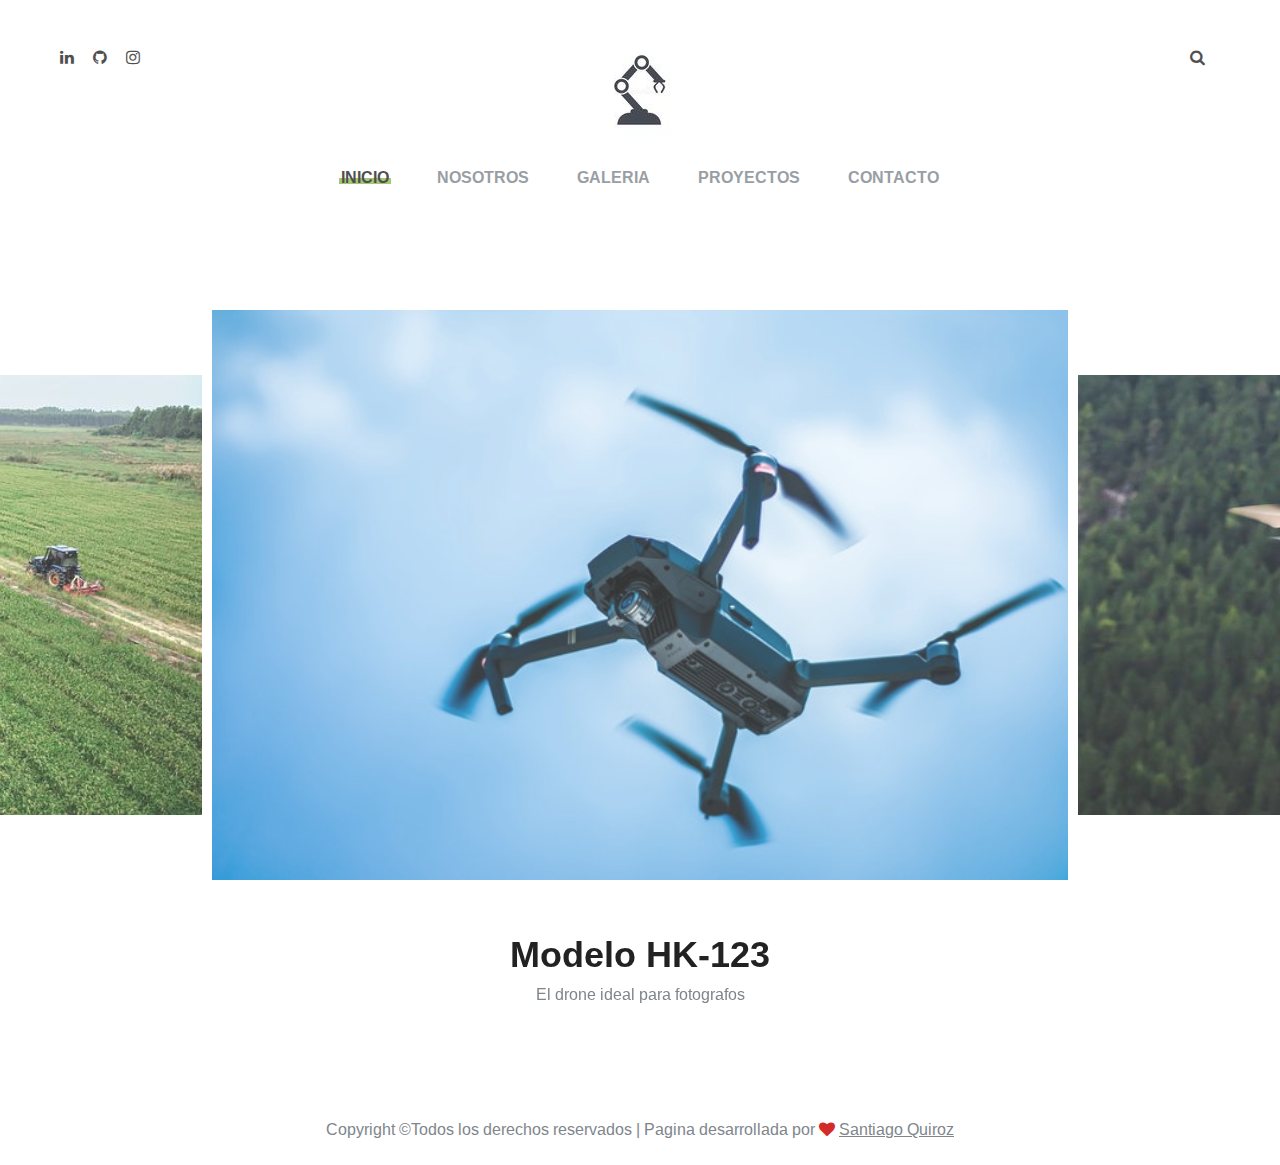
==== index.html @ 4788b3f0 "Primer version de portafolio" ====
<!DOCTYPE html>
<html lang="es">
<head>
	<title>Santiago Quiroz</title>
	<meta charset="UTF-8">
	<meta name="description" content="Portafolios y curriculum vitae Santiago Quiroz">
	<meta name="keywords" content="portafolios, CV, proyectos, web developer">
	<meta name="viewport" content="width=device-width, initial-scale=1.0">
	<!--Estilos -->
	<link rel="stylesheet" href="css/bootstrap.min.css"/>
	<link rel="stylesheet" href="css/font-awesome.min.css"/>
	<link rel="stylesheet" href="css/slicknav.min.css"/>
	<link rel="stylesheet" href="css/fresco.css"/>
	<link rel="stylesheet" href="css/slick.css"/>

	<!--estilos Css-->
	<link rel="stylesheet" href="css/style.css"/>

</head>
<body>
	<!-- Page Preloder -->
	<div id="preloder">
		<div class="loader"></div>
	</div>

	<!-- Header Section -->
	<header class="header">
		<div class="container-fluid">
			<div class="row">
				<div class="col-sm-4 col-md-3 order-2 order-sm-1">
					<div class="header__social">
						<a href="https://www.linkedin.com/in/santiago-quiroz-dev"><i class="fa fa-linkedin"></i></a>
						<a href="https://www.linkedin.com/in/santiago-quiroz-dev"><i class="fa fa-github"></i></a>
						<a href="https://www.linkedin.com/in/santiago-quiroz-dev"><i class="fa fa-instagram"></i></a>
					</div>
				</div>
				<div class="col-sm-4 col-md-6 order-1  order-md-2 text-center">
					<a href="./index.html" class="site-logo">
						<img src="img/logo.jpg" alt="">
					</a>
				</div>
				<div class="col-sm-4 col-md-3 order-3 order-sm-3">
					<div class="header__switches">
						<a href="#" class="search-switch"><i class="fa fa-search"></i></a>
						<a href="#" class="nav-switch"><i class="fa fa-bars"></i></a>
						<!--<a href="#"><i class="fa fa-shopping-cart"></i></a>-->
					</div>
				</div>
			</div>
			<nav class="main__menu">
				<ul class="nav__menu">
					<li><a href="./index.html" class="menu--active">Inicio</a></li>
					<li><a href="./about.html">Nosotros</a></li>
					<li><a href="./gallery.html">Galeria</a></li>
					<li><a href="./blog.html">Proyectos</a>
						<ul class="sub__menu">
							<li><a href="./blog-single.html">My Blog</a></li>
						</ul>
					</li>
					<li><a href="./contact.html">Contacto</a></li>
				</ul>
			</nav>
		</div>
	</header>
	<!-- Header Section end -->

	<!-- Hero Section -->
	<section class="hero__section">
		<div class="hero-slider">
			<div class="slide-item">
				<a class="fresco" href="img/hero-slider/1.jpg" data-fresco-group="projects">
					<img src="img/hero-slider/1.jpg" alt="">
				</a>
			</div>
			<div class="slide-item">
				<a class="fresco" href="img/hero-slider/2.jpg" data-fresco-group="projects">
					<img src="img/hero-slider/2.jpg" alt="">
					</a>
			</div>
			<div class="slide-item">
				<a class="fresco" href="img/hero-slider/3.jpg" data-fresco-group="projects">
					<img src="img/hero-slider/3.jpg" alt="">
				</a>	
			</div>
			<div class="slide-item">
				<a class="fresco" href="img/hero-slider/4.jpg" data-fresco-group="projects">
					<img src="img/hero-slider/4.jpg" alt="">
				</a>	
			</div>
			<div class="slide-item">
				<a class="fresco" href="img/hero-slider/5.jpg" data-fresco-group="projects">
					<img src="img/hero-slider/5.jpg" alt="">
				</a>	
			</div>
			<div class="slide-item">
				<a class="fresco" href="img/hero-slider/6.jpg" data-fresco-group="projects">
					<img src="img/hero-slider/6.jpg" alt="">
				</a>	
			</div>
			<div class="slide-item">
				<a class="fresco" href="img/hero-slider/7.jpg" data-fresco-group="projects">
					<img src="img/hero-slider/7.jpg" alt="">
				</a>	
			</div>
		</div>
		<div class="hero-text-slider">
			<div class="text-item">
				<h2>Modelo HK-123</h2>
				<p>El drone ideal para fotografos</p>
			</div>
			<div class="text-item">
				<h2>Modelo SWJ-k344</h2>
				<p>Ideal para reconocimiento de areas extensas</p>
			</div>
			<div class="text-item">
				<h2>Modelo GB-355</h2>
				<p>El mas utilizado en la industria agraria</p>
			</div>
			<div class="text-item">
				<h2>Modelo HHJY-876</h2>
				<p>Compacto y confiable</p>
			</div>
			<div class="text-item">
				<h2>Cam Mod KL-556</h2>
				<p>Ideal relacion precio / calidad</p>
			</div>
			<div class="text-item">
				<h2>Black Mamba</h2>
				<p>Modelo famoso por su sigili y durabilidad</p>
			</div>
			<div class="text-item">
				<h2>Modelo AGR-122</h2>
				<p>Recorre grandes distancias</p>
			</div>
		</div>
	</section>

	<!-- Footer -->
	<footer class="footer__section">
		<div class="container">
			<div class="footer__copyright__text">
				<p>Copyright &copy;Todos los derechos reservados | Pagina desarrollada por <i class="fa fa-heart" aria-hidden="true"></i> <a href="https://github.com/EmilianoQuiroz" target="_blank">Santiago Quiroz</a></p>
			</div>
		</div>
	</footer>

	<!-- Lupita -->
	<div class="search-model">
		<div class="h-100 d-flex align-items-center justify-content-center">
			<div class="search-close-switch">+</div>
			<form class="search-model-form">
				<input type="text" id="search-input" placeholder="Search here.....">
			</form>
		</div>
	</div>


	<!--====== Javascripts & Jquery ======-->
	<script src="js/vendor/jquery-3.2.1.min.js"></script>
	<script src="js/jquery.slicknav.min.js"></script>
	<script src="js/slick.min.js"></script>
	<script src="js/fresco.min.js"></script>
	<script src="js/main.js"></script>

	</body>
</html>
---- css/fresco.css ----
/* box-sizing */
.fr-window,
.fr-window [class^="fr-"],
.fr-overlay,
.fr-overlay [class^="fr-"],
.fr-spinner,
.fr-spinner [class^="fr-"] {
  box-sizing: border-box;
}

.fr-window {
  position: fixed;
  width: 100%;
  height: 100%;
  top: 0;
  left: 0;
  font: 13px/20px "Lucida Sans", "Lucida Sans Unicode", "Lucida Grande", Verdana,
    Arial, sans-serif;
  /* Chrome hack, this fixes a visual glitch when quickly toggling a video */
  transform: translateZ(0px);
}

/* z-index */
.fr-overlay {
  z-index: 99998;
}
.fr-window {
  z-index: 99999;
}
.fr-spinner {
  z-index: 100000;
}

/* overlay */
.fr-overlay {
  position: fixed;
  top: 0;
  left: 0;
  height: 100%;
  width: 100%;
}
.fr-overlay-background {
  float: left;
  width: 100%;
  height: 100%;
  background: #000;
  opacity: 0.9;
  filter: alpha(opacity=90);
}

.fr-overlay-ui-fullclick .fr-overlay-background {
  background: #292929;
  opacity: 1;
  filter: alpha(opacity=100);
}

/* mobile touch has position:absolute to allow zooming */
.fr-window.fr-mobile-touch,
.fr-overlay.fr-mobile-touch {
  position: absolute;
  overflow: visible;
}

/* some properties on the window are used to toggle things
 * like margin and the fullclick mode,
 * we reset those properties after measuring them
 */
.fr-measured {
  margin: 0 !important;
  min-width: 0 !important;
  min-height: 0 !important;
}

.fr-box {
  position: absolute;
  top: 0;
  left: 0;
  width: 100%;
  height: 100%;
}

.fr-pages {
  position: absolute;
  width: 100%;
  height: 100%;
  overflow: hidden;
  -webkit-user-select: none;
  -khtml-user-select: none;
  -moz-user-select: none;
  -ms-user-select: none;
  user-select: none;
}

.fr-page {
  position: absolute;
  width: 100%;
  height: 100%;
}

.fr-container {
  position: absolute;
  top: 0;
  left: 0;
  right: 0;
  bottom: 0;
  margin: 0;
  padding: 0;
  text-align: center;
}

.fr-hovering-clickable .fr-container {
  cursor: pointer;
}

/*
   padding:
   youtube & vimeo always have buttons on the outside
   side button = 72 = 54 + (2 * 9 margin)
   close button = 48
*/
/* padding ui:inside */
.fr-ui-inside .fr-container {
  padding: 20px 20px;
}
.fr-ui-inside.fr-no-sides .fr-container {
  padding: 20px;
}

/* padding ui:outside */
.fr-ui-outside .fr-container {
  padding: 20px 82px;
}
.fr-ui-outside.fr-no-sides .fr-container {
  padding: 20px 48px;
}

/* reduce padding on smaller screens */
@media all and (max-width: 700px) and (orientation: portrait),
  all and (orientation: landscape) and (max-height: 700px) {
  /* padding ui:inside */
  .fr-ui-inside .fr-container {
    padding: 12px 12px;
  }
  .fr-ui-inside.fr-no-sides .fr-container {
    padding: 12px;
  }

  /* padding ui:outside */
  .fr-ui-outside .fr-container {
    padding: 12px 72px;
  }
  .fr-ui-outside.fr-no-sides .fr-container {
    padding: 12px 48px;
  }
}

@media all and (max-width: 500px) and (orientation: portrait),
  all and (orientation: landscape) and (max-height: 500px) {
  /* padding ui:inside */
  .fr-ui-inside .fr-container {
    padding: 0px 0px;
  }
  .fr-ui-inside.fr-no-sides .fr-container {
    padding: 0px;
  }

  /* padding ui:outside */
  .fr-ui-outside .fr-container {
    padding: 0px 72px;
  }
  .fr-ui-outside.fr-no-sides .fr-container {
    padding: 0px 48px;
  }
}

/* padding ui:fullclick */
.fr-ui-fullclick .fr-container {
  padding: 0;
}
.fr-ui-fullclick.fr-no-sides .fr-container {
  padding: 0;
}

/* video fullclick */
.fr-ui-fullclick.fr-type-video .fr-container {
  padding: 0px 62px;
}
.fr-ui-fullclick.fr-no-sides.fr-type-video .fr-container {
  padding: 48px 0px;
}

/* overflow-y should always have 0 padding top and bottom */
.fr-overflow-y .fr-container {
  padding-top: 0 !important;
  padding-bottom: 0 !important;
}

.fr-content,
.fr-content-background {
  position: absolute;
  top: 50%;
  left: 50%;
  /* IE11 has a 1px blur bug on the edges of the caption (ui:inside)
     during animation with overflow:hidden */
  overflow: visible;
}

/* img/iframe/error */
.fr-content-element {
  float: left;
  width: 100%;
  height: 100%;
}

.fr-content-background {
  background: #101010;
}

.fr-info {
  position: absolute;
  top: 0;
  left: 0;
  width: 100%;
  color: #efefef;
  font-size: 13px;
  line-height: 20px;
  text-align: left;
  -webkit-text-size-adjust: none;
  text-size-adjust: none;
  -webkit-user-select: text;
  -khtml-user-select: text;
  -moz-user-select: text;
  -ms-user-select: text;
  user-select: text;
}
.fr-info-background {
  position: absolute;
  top: 0;
  left: 0;
  height: 100%;
  width: 100%;
  background: #000;
  line-height: 1%;
  filter: none;
  opacity: 1;
}
.fr-ui-inside .fr-info-background {
  filter: alpha(opacity=80);
  opacity: 0.8;
  zoom: 1;
}
/* ui:outside has a slightly lighter info background to break up from black page backgrounds */
.fr-ui-outside .fr-info-background {
  background: #0d0d0d;
}

/* info at the bottom for ui:inside */
.fr-content .fr-info {
  top: auto;
  bottom: 0;
}

.fr-info-padder {
  display: block;
  overflow: hidden;
  padding: 12px;
  position: relative;
  width: auto;
}
.fr-caption {
  width: auto;
  display: inline;
}

.fr-position {
  color: #b3b3b3;
  float: right;
  line-height: 21px;
  opacity: 0.99;
  position: relative;
  text-align: right;
  margin-left: 15px;
  white-space: nowrap;
}

/* positions not within the info bar
   for ui:outside/inside */
.fr-position-outside,
.fr-position-inside {
  position: absolute;
  bottom: 0;
  right: 0;
  margin: 12px;
  width: auto;
  padding: 2px 8px;
  border-radius: 10px;
  font-size: 11px;
  line-height: 20px;
  text-shadow: 0 1px 0 rgba(0, 0, 0, 0.4);
  display: none;
  overflow: hidden;
  white-space: nowrap;
  -webkit-text-size-adjust: none;
  text-size-adjust: none;
  -webkit-user-select: text;
  -khtml-user-select: text;
  -moz-user-select: text;
  -ms-user-select: text;
  user-select: text;
}
.fr-position-inside {
  border: 0;
}

.fr-position-background {
  position: absolute;
  top: 0;
  left: 0;
  width: 100%;
  height: 100%;
  background: #0d0d0d;
  filter: alpha(opacity=80);
  opacity: 0.8;
  zoom: 1; /* oldIE */
}
.fr-position-text {
  color: #b3b3b3;
}
.fr-position-outside .fr-position-text,
.fr-position-inside .fr-position-text {
  float: left;
  position: relative;
  text-shadow: 0 1px 1px rgba(0, 0, 0, 0.3);
  opacity: 1;
}

/* display it for the outside ui, hide the caption inside */
.fr-ui-outside .fr-position-outside {
  display: block;
}
.fr-ui-outside .fr-info .fr-position {
  display: none;
}

.fr-ui-inside.fr-no-caption .fr-position-inside {
  display: block;
}

/* links */
.fr-info a,
.fr-info a:hover {
  color: #ccc;
  border: 0;
  background: none;
  text-decoration: underline;
}
.fr-info a:hover {
  color: #eee;
}

/* no-caption */
.fr-ui-outside.fr-no-caption .fr-info {
  display: none;
}
.fr-ui-inside.fr-no-caption .fr-caption {
  display: none;
}

/* --- stroke */
.fr-stroke {
  position: absolute;
  top: 0;
  left: 0;
  width: 100%;
  height: 1px;
}
.fr-stroke-vertical {
  width: 1px;
  height: 100%;
}
.fr-stroke-horizontal {
  padding: 0 1px;
}

.fr-stroke-right {
  left: auto;
  right: 0;
}
.fr-stroke-bottom {
  top: auto;
  bottom: 0;
}

.fr-stroke-color {
  float: left;
  width: 100%;
  height: 100%;
  background: rgba(255, 255, 255, 0.08);
}

/* the stroke is brighter inside the info box */
.fr-info .fr-stroke-color {
  background: rgba(80, 80, 80, 0.3);
}

/* remove the stroke when outside ui has a caption */
.fr-ui-outside.fr-has-caption .fr-content .fr-stroke-bottom {
  display: none;
}

/* remove stroke and shadow when ui:fullclick */
.fr-ui-fullclick .fr-stroke {
  display: none;
}
.fr-ui-fullclick .fr-content-background {
  box-shadow: none;
}

/* the info box never bas a top stroke */
.fr-info .fr-stroke-top {
  display: none;
}

/* < > */
.fr-side {
  position: absolute;
  top: 50%;
  width: 54px;
  height: 72px;
  margin: 0 9px;
  margin-top: -36px;
  cursor: pointer;
  -webkit-user-select: none;
  -moz-user-select: none;
  user-select: none;
  zoom: 1;
}
.fr-side-previous {
  left: 0;
}
.fr-side-next {
  right: 0;
  left: auto;
}

.fr-side-disabled {
  cursor: default;
}
.fr-side-hidden {
  display: none !important;
}

.fr-side-button {
  float: left;
  width: 100%;
  height: 100%;
  margin: 0;
  padding: 0;
}
.fr-side-button-background {
  position: absolute;
  top: 0;
  left: 0;
  width: 100%;
  height: 100%;
  background-color: #101010;
}
.fr-side-button-icon {
  float: left;
  position: relative;
  height: 100%;
  width: 100%;
  zoom: 1;
  background-position: 50% 50%;
  background-repeat: no-repeat;
}
/* smaller side buttons */
@media all and (max-width: 500px) and (orientation: portrait),
  all and (orientation: landscape) and (max-height: 414px) {
  .fr-side {
    width: 54px;
    height: 60px;
    margin: 0;
    margin-top: -30px;
  }
  .fr-side-button {
    width: 48px;
    height: 60px;
    margin: 0 3px;
  }
}

/* X */
.fr-close {
  position: absolute;
  width: 48px;
  height: 48px;
  top: 0;
  right: 0;
  cursor: pointer;
  -webkit-user-select: none;
  -moz-user-select: none;
  user-select: none;
}

.fr-close-background,
.fr-close-icon {
  position: absolute;
  top: 12px;
  left: 12px;
  height: 26px;
  width: 26px;
  background-position: 50% 50%;
  background-repeat: no-repeat;
}
.fr-close-background {
  background-color: #000;
}

/* Thumbnails */
.fr-thumbnails {
  position: absolute;
  overflow: hidden;
}
.fr-thumbnails-disabled .fr-thumbnails {
  display: none !important;
}
.fr-thumbnails-horizontal .fr-thumbnails {
  width: 100%;
  height: 12%;
  min-height: 74px;
  max-height: 160px;
  bottom: 0;
}

.fr-thumbnails-vertical .fr-thumbnails {
  height: 100%;
  width: 10%;
  min-width: 74px;
  max-width: 160px;
  left: 0;
}

.fr-thumbnails,
.fr-thumbnails * {
  -webkit-user-select: none;
  -khtml-user-select: none;
  -moz-user-select: none;
  -ms-user-select: none;
  user-select: none;
}

.fr-thumbnails-wrapper {
  position: absolute;
  top: 0;
  left: 50%;
  height: 100%;
}
.fr-thumbnails-vertical .fr-thumbnails-wrapper {
  top: 50%;
  left: 0;
}

.fr-thumbnails-slider {
  position: relative;
  width: 100%;
  height: 100%;
  float: left;
  zoom: 1;
}

.fr-thumbnails-slider-slide {
  position: absolute;
  top: 0;
  left: 0;
  height: 100%;
}

.fr-thumbnails-thumbs {
  float: left;
  height: 100%;
  overflow: hidden;
  position: relative;
  top: 0;
  left: 0;
}

.fr-thumbnails-slide {
  position: absolute;
  top: 0;
  height: 100%;
  width: 100%;
}

.fr-thumbnail-frame {
  position: absolute;
  zoom: 1;
  overflow: hidden;
}

.fr-thumbnail {
  position: absolute;
  width: 30px;
  height: 100%;
  left: 50%;
  top: 50%;
  zoom: 1;
  cursor: pointer;
  margin: 0 10px;
}
.fr-ltIE9 .fr-thumbnail * {
  overflow: hidden; /* IE6(7) */
  z-index: 1;
  zoom: 1;
}

.fr-thumbnail-wrapper {
  position: relative;
  background: #161616;
  width: 100%;
  height: 100%;
  float: left;
  overflow: hidden;
  display: inline; /* IE6(7) */
  z-index: 0; /* IE8 */
}

.fr-thumbnail-overlay {
  cursor: pointer;
}
.fr-thumbnail-active .fr-thumbnail-overlay {
  cursor: default;
}
.fr-thumbnail-overlay,
.fr-thumbnail-overlay-background,
.fr-thumbnail-overlay-border {
  position: absolute;
  top: 0;
  left: 0;
  width: 100%;
  height: 100%;
  border-width: 0;
  overflow: hidden;
  border-style: solid;
  border-color: transparent;
}
.fr-ltIE9 .fr-thumbnail-overlay-border {
  border-width: 0 !important;
}
.fr-thumbnail .fr-thumbnail-image {
  position: absolute;
  filter: alpha(opacity=85);
  opacity: 0.85;
  max-width: none;
}
.fr-thumbnail:hover .fr-thumbnail-image,
.fr-thumbnail-active:hover .fr-thumbnail-image {
  filter: alpha(opacity=99);
  opacity: 0.99;
}
.fr-thumbnail-active .fr-thumbnail-image,
.fr-thumbnail-active:hover .fr-thumbnail-image {
  filter: alpha(opacity=35);
  opacity: 0.35;
}
.fr-thumbnail-active {
  cursor: default;
}

/* Thumbnails loading */
.fr-thumbnail-loading,
.fr-thumbnail-loading-background,
.fr-thumbnail-loading-icon {
  position: absolute;
  top: 0;
  left: 0;
  width: 100%;
  height: 100%;
}
.fr-thumbnail-loading-background {
  background-color: #161616;
  background-position: 50% 50%;
  background-repeat: no-repeat;
  opacity: 0.8;
  position: relative;
  float: left;
}
/* this element is there as an alternative to putting the loading image on the background */
.fr-thumbnail-loading-icon {
  display: none;
}

/* error on thumbnail */
.fr-thumbnail-error .fr-thumbnail-image {
  position: absolute;
  top: 0;
  left: 0;
  width: 100%;
  height: 100%;
  background-color: #202020;
}

/* Thumbnail < > */
.fr-thumbnails-side {
  float: left;
  height: 100%;
  width: 28px;
  margin: 0 5px;
  position: relative;
  overflow: hidden;
}
.fr-thumbnails-side-previous {
  margin-left: 12px;
}
.fr-thumbnails-side-next {
  margin-right: 12px;
}

.fr-thumbnails-vertical .fr-thumbnails-side {
  height: 28px;
  width: 100%;
  margin: 10px 0;
}
.fr-thumbnails-vertical .fr-thumbnails-side-previous {
  margin-top: 20px;
}
.fr-thumbnails-vertical .fr-thumbnails-side-next {
  margin-bottom: 20px;
}

.fr-thumbnails-side-button {
  position: absolute;
  top: 50%;
  left: 50%;
  margin-top: -14px;
  margin-left: -14px;
  width: 28px;
  height: 28px;
  cursor: pointer;
}

.fr-thumbnails-side-button-background {
  position: absolute;
  top: 0;
  left: 0;
  height: 100%;
  width: 100%;
  filter: alpha(opacity=80);
  opacity: 0.8;
  -moz-transition: background-color 0.2s ease-in;
  -webkit-transition: background-color 0.2s ease-in;
  transition: background-color 0.2s ease-in;
  background-color: #333;
  cursor: pointer;
  border-radius: 4px;
}
.fr-thumbnails-side-button:hover .fr-thumbnails-side-button-background {
  background-color: #3b3b3b;
}

.fr-thumbnails-side-button-disabled * {
  cursor: default;
}
.fr-thumbnails-side-button-disabled:hover
  .fr-thumbnails-side-button-background {
  background-color: #333;
}

.fr-thumbnails-side-button-icon {
  position: absolute;
  /*top: -7px;
  left: -7px;*/
  top: 0;
  left: 0;
  width: 100%;
  height: 100%;
}

/* vertical thumbnails */
.fr-thumbnails-vertical .fr-thumbnails-side,
.fr-thumbnails-vertical .fr-thumbnails-thumbs,
.fr-thumbnails-vertical .fr-thumbnail-frame {
  clear: both;
}

/* ui:fullclick has a dark thumbnail background */
.fr-window-ui-fullclick .fr-thumbnails {
  background: #090909;
}

/* put a stroke on the connecting caption*/
.fr-window-ui-fullclick.fr-thumbnails-enabled.fr-thumbnails-horizontal
  .fr-info
  .fr-stroke-bottom {
  display: block !important;
} /*({ box-shadow: inset 0 -1px 0 rgba(255,255,255,.1); } */
.fr-window-ui-fullclick.fr-thumbnails-enabled.fr-thumbnails-vertical
  .fr-info
  .fr-stroke-left {
  display: block !important;
}

/* thumbnail spacing  */
.fr-thumbnails-horizontal .fr-thumbnails-thumbs {
  padding: 12px 5px;
}
.fr-thumbnails-vertical .fr-thumbnails-thumbs {
  padding: 5px 12px;
}
.fr-thumbnails-measured .fr-thumbnails-thumbs {
  padding: 0 !important;
}
/* horizontal */
@media all and (min-height: 700px) {
  .fr-thumbnails-horizontal .fr-thumbnails-thumbs {
    padding: 16px 8px;
  }
  .fr-thumbnails-horizontal .fr-thumbnails-side {
    margin: 0 8px;
  }
  .fr-thumbnails-horizontal .fr-thumbnails-side-previous {
    margin-left: 16px;
  }
  .fr-thumbnails-horizontal .fr-thumbnails-side-next {
    margin-right: 16px;
  }
}
@media all and (min-height: 980px) {
  .fr-thumbnails-horizontal .fr-thumbnails-thumbs {
    padding: 20px 10px;
  }
  .fr-thumbnails-horizontal .fr-thumbnails-side {
    margin: 0 10px;
  }
  .fr-thumbnails-horizontal .fr-thumbnails-side-previous {
    margin-left: 20px;
  }
  .fr-thumbnails-horizontal .fr-thumbnails-side-next {
    margin-right: 20px;
  }
}

/* vertical */
@media all and (min-width: 1200px) {
  .fr-thumbnails-vertical .fr-thumbnails-thumbs {
    padding: 8px 16px;
  }
  .fr-thumbnails-vertical .fr-thumbnails-side {
    margin: 0 8px;
  }
  .fr-thumbnails-vertical .fr-thumbnails-side-previous {
    margin-top: 16px;
  }
  .fr-thumbnails-vertical .fr-thumbnails-side-next {
    margin-bottom: 16px;
  }
}
@media all and (min-width: 1800px) {
  .fr-thumbnails-vertical .fr-thumbnails-thumbs {
    padding: 10px 20px;
  }
  .fr-thumbnails-vertical .fr-thumbnails-side {
    margin: 10px 0;
  }
  .fr-thumbnails-vertical .fr-thumbnails-side-previous {
    margin-top: 20px;
  }
  .fr-thumbnails-vertical .fr-thumbnails-side-next {
    margin-bottom: 20px;
  }
}

/* hide thumbnails on smaller screens
   the js always hides them on touch based devices
*/
@media all and (max-width: 500px) and (orientation: portrait),
  all and (orientation: landscape) and (max-height: 500px) {
  .fr-thumbnails-horizontal .fr-thumbnails {
    display: none !important;
  }
}
@media all and (max-width: 700px) and (orientation: portrait),
  all and (orientation: landscape) and (max-height: 414px) {
  .fr-thumbnails-vertical .fr-thumbnails {
    display: none !important;
  }
}

/* force fullClick: true
   and force overflow: false */
@media all and (max-width: 500px) and (orientation: portrait),
  all and (orientation: landscape) and (max-height: 414px) {
  .fr-page {
    min-width: 100%;
  } /* fullclick */
  .fr-page {
    min-height: 100%;
  } /* overflow: false */
}

/* switch between ui modes
   we force everything not in the current UI mode to hide
*/
.fr-window-ui-fullclick .fr-side-next-outside,
.fr-window-ui-fullclick .fr-side-previous-outside,
.fr-window-ui-fullclick .fr-close-outside,
.fr-window-ui-fullclick .fr-content .fr-side-next,
.fr-window-ui-fullclick .fr-content .fr-side-previous,
.fr-window-ui-fullclick .fr-content .fr-close,
.fr-window-ui-fullclick .fr-content .fr-info,
.fr-window-ui-outside .fr-side-next-fullclick,
.fr-window-ui-outside .fr-side-previous-fullclick,
.fr-window-ui-outside .fr-close-fullclick,
.fr-window-ui-outside .fr-content .fr-side-next,
.fr-window-ui-outside .fr-content .fr-side-previous,
.fr-window-ui-outside .fr-content .fr-close,
.fr-window-ui-outside .fr-content .fr-info,
.fr-window-ui-inside .fr-page > .fr-info,
.fr-window-ui-inside .fr-side-next-fullclick,
.fr-window-ui-inside .fr-side-previous-fullclick,
.fr-window-ui-inside .fr-close-fullclick,
.fr-window-ui-inside .fr-side-next-outside,
.fr-window-ui-inside .fr-side-previous-outside,
.fr-window-ui-inside .fr-close-outside {
  display: none !important;
}

/* some ui elements can be toggled on mousemove.
   filter:alpha(opacity) is bugged so we use display in oldIE
*/
.fr-toggle-ui {
  opacity: 0;
  -webkit-transition: opacity 0.3s;
  transition: opacity 0.3s;
}
.fr-visible-fullclick-ui .fr-box > .fr-toggle-ui,
.fr-visible-inside-ui .fr-ui-inside .fr-toggle-ui {
  opacity: 1;
}

.fr-hidden-fullclick-ui .fr-box > .fr-toggle-ui,
.fr-hidden-inside-ui .fr-ui-inside .fr-toggle-ui {
  -webkit-transition: opacity 0.3s;
  transition: opacity 0.3s;
}
.fr-ltIE9.fr-hidden-fullclick-ui .fr-box > .fr-toggle-ui,
.fr-ltIE9.fr-hidden-inside-ui .fr-ui-inside .fr-toggle-ui {
  display: none;
}

/* Spinner */
.fr-spinner {
  position: fixed;
  width: 52px;
  height: 52px;
  background: #101010;
  background: rgba(16, 16, 16, 0.85);
  border-radius: 5px;
}
.fr-spinner div {
  position: absolute;
  top: 0;
  left: 0;
  height: 64%;
  width: 64%;
  margin-left: 18%;
  margin-top: 18%;
  opacity: 1;
  -webkit-animation: fresco-12 1.2s infinite ease-in-out;
  animation: fresco-12 1.2s infinite ease-in-out;
}

.fr-spinner div:after {
  content: "";
  position: absolute;
  top: 0;
  left: 50%;
  width: 2px;
  height: 8px;
  margin-left: -1px;
  background: #fff;
  box-shadow: 0 0 1px rgba(0, 0, 0, 0); /* fixes rendering in Firefox */
}

.fr-spinner div.fr-spin-1 {
  -ms-transform: rotate(30deg);
  -webkit-transform: rotate(30deg);
  transform: rotate(30deg);
  -webkit-animation-delay: -1.1s;
  animation-delay: -1.1s;
}
.fr-spinner div.fr-spin-2 {
  -ms-transform: rotate(60deg);
  -webkit-transform: rotate(60deg);
  transform: rotate(60deg);
  -webkit-animation-delay: -1s;
  animation-delay: -1s;
}
.fr-spinner div.fr-spin-3 {
  -ms-transform: rotate(90deg);
  -webkit-transform: rotate(90deg);
  transform: rotate(90deg);
  -webkit-animation-delay: -0.9s;
  animation-delay: -0.9s;
}
.fr-spinner div.fr-spin-4 {
  -ms-transform: rotate(120deg);
  -webkit-transform: rotate(120deg);
  transform: rotate(120deg);
  -webkit-animation-delay: -0.8s;
  animation-delay: -0.8s;
}
.fr-spinner div.fr-spin-5 {
  -ms-transform: rotate(150deg);
  -webkit-transform: rotate(150deg);
  transform: rotate(150deg);
  -webkit-animation-delay: -0.7s;
  animation-delay: -0.7s;
}
.fr-spinner div.fr-spin-6 {
  -ms-transform: rotate(180deg);
  -webkit-transform: rotate(180deg);
  transform: rotate(180deg);
  -webkit-animation-delay: -0.6s;
  animation-delay: -0.6s;
}
.fr-spinner div.fr-spin-6 {
  -ms-transform: rotate(180deg);
  -webkit-transform: rotate(180deg);
  transform: rotate(180deg);
  -webkit-animation-delay: -0.6s;
  animation-delay: -0.6s;
}
.fr-spinner div.fr-spin-7 {
  -ms-transform: rotate(210deg);
  -webkit-transform: rotate(210deg);
  transform: rotate(210deg);
  -webkit-animation-delay: -0.5s;
  animation-delay: -0.5s;
}
.fr-spinner div.fr-spin-8 {
  -ms-transform: rotate(240deg);
  -webkit-transform: rotate(240deg);
  transform: rotate(240deg);
  -webkit-animation-delay: -0.4s;
  animation-delay: -0.4s;
}
.fr-spinner div.fr-spin-9 {
  -ms-transform: rotate(270deg);
  -webkit-transform: rotate(270deg);
  transform: rotate(270deg);
  -webkit-animation-delay: -0.3s;
  animation-delay: -0.3s;
}
.fr-spinner div.fr-spin-10 {
  -ms-transform: rotate(300deg);
  -webkit-transform: rotate(300deg);
  transform: rotate(300deg);
  -webkit-animation-delay: -0.2s;
  animation-delay: -0.2s;
}
.fr-spinner div.fr-spin-11 {
  -ms-transform: rotate(330deg);
  -webkit-transform: rotate(330deg);
  transform: rotate(330deg);
  -webkit-animation-delay: -0.1s;
  animation-delay: -0.1s;
}
.fr-spinner div.fr-spin-12 {
  -ms-transform: rotate(360deg);
  -webkit-transform: rotate(360deg);
  transform: rotate(360deg);
  -webkit-animation-delay: 0s;
  animation-delay: 0s;
}

@-webkit-keyframes fresco-12 {
  0% {
    opacity: 1;
  }
  100% {
    opacity: 0;
  }
}
@keyframes fresco-12 {
  0% {
    opacity: 1;
  }
  100% {
    opacity: 0;
  }
}

/* Thumbnail spinner */
.fr-thumbnail-spinner {
  position: absolute;
  top: 50%;
  left: 50%;
  margin-top: -20px;
  margin-left: -20px;
  width: 40px;
  height: 40px;
}
.fr-thumbnail-spinner-spin {
  position: relative;
  float: left;
  margin: 8px 0 0 8px;
  text-indent: -9999em;
  border-top: 2px solid rgba(255, 255, 255, 0.2);
  border-right: 2px solid rgba(255, 255, 255, 0.2);
  border-bottom: 2px solid rgba(255, 255, 255, 0.2);
  border-left: 2px solid #fff;
  -webkit-animation: fr-thumbnail-spin 1.1s infinite linear;
  animation: fr-thumbnail-spin 1.1s infinite linear;
}
.fr-thumbnail-spinner-spin,
.fr-thumbnail-spinner-spin:after {
  border-radius: 50%;
  width: 24px;
  height: 24px;
}
@-webkit-keyframes fr-thumbnail-spin {
  0% {
    -webkit-transform: rotate(0deg);
    transform: rotate(0deg);
  }
  100% {
    -webkit-transform: rotate(360deg);
    transform: rotate(360deg);
  }
}
@keyframes fr-thumbnail-spin {
  0% {
    -webkit-transform: rotate(0deg);
    transform: rotate(0deg);
  }
  100% {
    -webkit-transform: rotate(360deg);
    transform: rotate(360deg);
  }
}

/* Error */
.fr-error {
  float: left;
  position: relative;
  background-color: #ca3434;
  width: 160px;
  height: 160px;
}

.fr-error-icon {
  position: absolute;
  width: 42px;
  height: 42px;
  top: 50%;
  left: 50%;
  margin-left: -21px;
  margin-top: -21px;
}

/* skin: 'fresco' */

/* Sprite */
.fr-window-skin-fresco .fr-side-button-icon,
.fr-window-skin-fresco .fr-close-icon,
.fr-window-skin-fresco .fr-thumbnails-side-button-icon,
.fr-window-skin-fresco .fr-error-icon {
  background-image: url("fresco/skins/fresco/sprite.svg");
}
/* fallback png sprite */
.fr-window-skin-fresco.fr-no-svg .fr-side-button-icon,
.fr-window-skin-fresco.fr-no-svg .fr-close-icon,
.fr-window-skin-fresco.fr-no-svg .fr-thumbnails-side-button-icon,
.fr-window-skin-fresco .fr-error-icon {
  background-image: url("fresco/skins/fresco/sprite.png");
}

.fr-window-skin-fresco .fr-error-icon {
  background-position: -160px -126px;
}

.fr-window-skin-fresco .fr-content-background {
  background: #101010;
  box-shadow: 0 0 5px rgba(0, 0, 0, 0.4);
}
.fr-window-skin-fresco.fr-window-ui-fullclick .fr-content-background {
  box-shadow: none;
}

/* thumbnail shadow */
.fr-window-skin-fresco .fr-thumbnail-wrapper {
  box-shadow: 0 0 3px rgba(0, 0, 0, 0.3);
}
.fr-window-skin-fresco .fr-thumbnail-active .fr-thumbnail-wrapper {
  box-shadow: 0 0 1px rgba(0, 0, 0, 0.1);
}

/* < > */
.fr-window-skin-fresco .fr-side-button-background {
  background-color: transparent;
}
.fr-window-skin-fresco .fr-side-previous .fr-side-button-icon {
  background-position: -13px -14px;
}
.fr-window-skin-fresco .fr-side-next .fr-side-button-icon {
  background-position: -93px -14px;
}

.fr-window-skin-fresco .fr-side-previous:hover .fr-side-button-icon {
  background-position: -13px -114px;
}
.fr-window-skin-fresco .fr-side-next:hover .fr-side-button-icon {
  background-position: -93px -114px;
}

/* transition (png) */
.fr-window-skin-fresco.fr-no-svg
  .fr-hovering-previous
  .fr-side-previous
  .fr-side-button-icon,
.fr-window-skin-fresco.fr-no-svg.fr-mobile-touch
  .fr-side-previous
  .fr-side-button-icon {
  background-position: -13px -114px;
}
.fr-window-skin-fresco.fr-no-svg
  .fr-hovering-next
  .fr-side-next
  .fr-side-button-icon,
.fr-window-skin-fresco.fr-no-svg.fr-mobile-touch
  .fr-side-next
  .fr-side-button-icon {
  background-position: -93px -114px;
}

/* disabled state (png) */
.fr-window-skin-fresco.fr-no-svg
  .fr-side-previous.fr-side-disabled
  .fr-side-button-icon,
.fr-window-skin-fresco.fr-no-svg
  .fr-hovering-previous
  .fr-side-previous.fr-side-disabled
  .fr-side-button-icon,
.fr-window-skin-fresco.fr-no-svg
  .fr-side-previous.fr-side-disabled:hover
  .fr-side-button-icon {
  background-position: -13px -214px;
}
.fr-window-skin-fresco.fr-no-svg
  .fr-side-next.fr-side-disabled
  .fr-side-button-icon,
.fr-window-skin-fresco.fr-no-svg
  .fr-hovering-next
  .fr-side-next.fr-side-disabled
  .fr-side-button-icon,
.fr-window-skin-fresco.fr-no-svg
  .fr-side-next.fr-side-disabled:hover
  .fr-side-button-icon {
  background-position: -93px -214px;
}

/* transition (svg) */
.fr-window-skin-fresco.fr-svg .fr-side-previous .fr-side-button-icon {
  background-position: -13px -114px;
}
.fr-window-skin-fresco.fr-svg .fr-side-next .fr-side-button-icon {
  background-position: -93px -114px;
}
.fr-window-skin-fresco.fr-svg .fr-side-button-icon {
  opacity: 0.5;
}

.fr-window-skin-fresco.fr-svg .fr-side:hover .fr-side-button-icon,
.fr-window-skin-fresco.fr-svg
  .fr-hovering-previous
  .fr-side-previous
  .fr-side-button-icon,
.fr-window-skin-fresco.fr-svg
  .fr-hovering-next
  .fr-side-next
  .fr-side-button-icon {
  opacity: 1;
}

.fr-window-skin-fresco.fr-svg.fr-mobile-touch .fr-side .fr-side-button-icon {
  opacity: 0.8;
} /* touch always active but at lower opacity */

/* disabled (svg) */
.fr-window-skin-fresco.fr-svg .fr-side-disabled .fr-side-button-icon,
.fr-window-skin-fresco.fr-svg
  .fr-hovering-previous
  .fr-side-disabled
  .fr-side-button-icon,
.fr-window-skin-fresco.fr-svg
  .fr-hovering-next
  .fr-side-disabled
  .fr-side-button-icon,
.fr-window-skin-fresco.fr-svg .fr-side-disabled:hover .fr-side-button-icon,
.fr-window-skin-fresco.fr-svg.fr-mobile-touch
  .fr-side-disabled
  .fr-side-button-icon {
  opacity: 0.2;
}

/* hide for ui:inside/fullclick, only for the image type */
.fr-window-skin-fresco.fr-window-ui-inside
  .fr-type-image
  .fr-side-disabled
  .fr-side-button-icon,
.fr-window-skin-fresco.fr-window-ui-fullclick.fr-showing-type-image
  .fr-side-disabled
  .fr-side-button-icon {
  background-image: none;
}

/* < > responsive */
@media all and (max-width: 500px) and (orientation: portrait),
  all and (orientation: landscape) and (max-height: 414px) {
  .fr-window-skin-fresco .fr-side-previous .fr-side-button-icon {
    background-position: 0px -300px;
  }
  .fr-window-skin-fresco .fr-side-next .fr-side-button-icon {
    background-position: -48px -300px;
  }

  .fr-window-skin-fresco .fr-side-previous:hover .fr-side-button-icon {
    background-position: 0px -360px;
  }
  .fr-window-skin-fresco .fr-side-next:hover .fr-side-button-icon {
    background-position: -48px -360px;
  }

  /* transition (png) */
  .fr-window-skin-fresco.fr-no-svg
    .fr-hovering-previous
    .fr-side-previous
    .fr-side-button-icon,
  .fr-window-skin-fresco.fr-no-svg.fr-mobile-touch
    .fr-side-previous
    .fr-side-button-icon {
    background-position: 0px -360px;
  }
  .fr-window-skin-fresco.fr-no-svg
    .fr-hovering-next
    .fr-side-next
    .fr-side-button-icon,
  .fr-window-skin-fresco.fr-no-svg.fr-mobile-touch
    .fr-side-next
    .fr-side-button-icon {
    background-position: -48px -360px;
  }

  /* transition (svg) */
  .fr-window-skin-fresco.fr-svg .fr-side-previous .fr-side-button-icon {
    background-position: 0px -360px;
  }
  .fr-window-skin-fresco.fr-svg .fr-side-next .fr-side-button-icon {
    background-position: -48px -360px;
  }

  /* disabled state (png) */
  .fr-window-skin-fresco.fr-no-svg
    .fr-side-previous.fr-side-disabled
    .fr-side-button-icon,
  .fr-window-skin-fresco.fr-no-svg
    .fr-hovering-previous
    .fr-side-previous.fr-side-disabled
    .fr-side-button-icon,
  .fr-window-skin-fresco.fr-no-svg
    .fr-side-previous.fr-side-disabled:hover
    .fr-side-button-icon {
    background-position: 0px -420px;
  }

  .fr-window-skin-fresco.fr-no-svg
    .fr-side-next.fr-side-disabled
    .fr-side-button-icon,
  .fr-window-skin-fresco.fr-no-svg
    .fr-hovering-next
    .fr-side-next.fr-side-disabled
    .fr-side-button-icon,
  .fr-window-skin-fresco.fr-no-svg
    .fr-side-next.fr-side-disabled:hover
    .fr-side-button-icon {
    background-position: -48px -420px;
  }
}

/* X */
/* colors */
.fr-window-skin-fresco.fr-window-ui-outside .fr-close-background {
  background-color: #363636;
}
.fr-window-skin-fresco.fr-window-ui-outside
  .fr-close:hover
  .fr-close-background {
  background-color: #434343;
}

.fr-window-skin-fresco.fr-window-ui-inside .fr-close-background,
.fr-window-skin-fresco.fr-window-ui-fullclick .fr-close-background {
  background-color: #131313;
  filter: alpha(opacity=80);
  opacity: 0.8;
}
.fr-window-skin-fresco.fr-window-ui-inside .fr-close:hover .fr-close-background,
.fr-window-skin-fresco.fr-window-ui-fullclick
  .fr-close:hover
  .fr-close-background {
  background-color: #191919;
}

/* - image */
.fr-window-skin-fresco .fr-close .fr-close-icon {
  background-position: -168px -8px;
}
.fr-window-skin-fresco .fr-close:hover .fr-close-icon {
  background-position: -210px -8px;
}

/* - transition */
.fr-window-skin-fresco.fr-svg .fr-close .fr-close-icon {
  background-position: -210px -8px;
  opacity: 0.8;
}
.fr-window-skin-fresco .fr-close:hover .fr-close-icon {
  opacity: 1;
}
/* iOS 8.4.1 bug: when opacity changes it'll require 2 taps
   force a single opacity to fix this
*/
.fr-window-skin-fresco.fr-svg.fr-mobile-touch .fr-close .fr-close-icon,
.fr-window-skin-fresco.fr-mobile-touch .fr-close:hover .fr-close-icon {
  opacity: 1;
}

/* Thumbnails */
.fr-window-skin-fresco .fr-thumbnail-wrapper {
  border-color: transparent;
  border-style: solid;
  border-width: 0;
}
.fr-window-skin-fresco .fr-thumbnail-wrapper {
  box-shadow: 0 0 3px rgba(0, 0, 0, 0.3);
}
.fr-window-skin-fresco .fr-thumbnail-active .fr-thumbnail-wrapper {
  box-shadow: 0 0 1px rgba(0, 0, 0, 0.1);
}
.fr-window-skin-fresco .fr-thumbnail-wrapper {
  box-shadow: 0 -1px 4px rgba(0, 0, 0, 0.3);
}
.fr-window-skin-fresco .fr-thumbnail-overlay-border {
  border-width: 1px;
  border-color: rgba(255, 255, 255, 0.08); /* should remain rgba */
}
/* no inner border on active thumbnail */
.fr-window-skin-fresco .fr-thumbnail-active .fr-thumbnail-overlay-border,
.fr-window-skin-fresco .fr-thumbnail-active:hover .fr-thumbnail-overlay-border {
  border: 0;
}

/* Thumbnails < > */
.fr-window-skin-fresco
  .fr-thumbnails-side-previous
  .fr-thumbnails-side-button-icon {
  background-position: -167px -49px;
}
.fr-window-skin-fresco
  .fr-thumbnails-side-previous:hover
  .fr-thumbnails-side-button-icon {
  background-position: -209px -49px;
}
.fr-window-skin-fresco
  .fr-thumbnails-side-next
  .fr-thumbnails-side-button-icon {
  background-position: -167px -91px;
}
.fr-window-skin-fresco
  .fr-thumbnails-side-next:hover
  .fr-thumbnails-side-button-icon {
  background-position: -209px -91px;
}
/* vertical ^ (up/down) adjustments */
.fr-window-skin-fresco.fr-thumbnails-vertical
  .fr-thumbnails-side-previous
  .fr-thumbnails-side-button-icon {
  background-position: -293px -49px;
}
.fr-window-skin-fresco.fr-thumbnails-vertical
  .fr-thumbnails-side-previous:hover
  .fr-thumbnails-side-button-icon {
  background-position: -335px -49px;
}
.fr-window-skin-fresco.fr-thumbnails-vertical
  .fr-thumbnails-side-next
  .fr-thumbnails-side-button-icon {
  background-position: -293px -91px;
}
.fr-window-skin-fresco.fr-thumbnails-vertical
  .fr-thumbnails-side-next:hover
  .fr-thumbnails-side-button-icon {
  background-position: -335px -91px;
}

/* Thumbnails < > transition */
.fr-window-skin-fresco.fr-svg
  .fr-thumbnails-side
  .fr-thumbnails-side-button-icon {
  -moz-transition: opacity 0.2s ease-in;
  -webkit-transition: opacity 0.2s ease-in;
  transition: opacity 0.2s ease-in;
  opacity: 0.8;
}
.fr-window-skin-fresco.fr-svg
  .fr-thumbnails-side-previous
  .fr-thumbnails-side-button-icon,
.fr-window-skin-fresco.fr-svg
  .fr-thumbnails-side-previous
  .fr-thumbnails-side-button-disabled {
  background-position: -167px -49px;
}
.fr-window-skin-fresco.fr-svg
  .fr-thumbnails-side-next
  .fr-thumbnails-side-button-icon,
.fr-window-skin-fresco.fr-svg
  .fr-thumbnails-side-next
  .fr-thumbnails-side-button-disabled {
  background-position: -209px -91px;
}
.fr-window-skin-fresco.fr-svg
  .fr-thumbnails-side:hover
  .fr-thumbnails-side-button-icon {
  opacity: 1;
}
/* vertical ^ (up/down) adjustments */
.fr-window-skin-fresco.fr-svg.fr-thumbnails-vertical
  .fr-thumbnails-side-previous
  .fr-thumbnails-side-button-icon,
.fr-window-skin-fresco.fr-svg.fr-thumbnails-vertical
  .fr-thumbnails-side-previous
  .fr-thumbnails-side-button-disabled {
  background-position: -293px -49px;
}
.fr-window-skin-fresco.fr-svg.fr-thumbnails-vertical
  .fr-thumbnails-side-next
  .fr-thumbnails-side-button-icon,
.fr-window-skin-fresco.fr-svg.fr-thumbnails-vertical
  .fr-thumbnails-side-next
  .fr-thumbnails-side-button-disabled {
  background-position: -335px -91px;
}

/* lower opacity on disabled states */
.fr-window-skin-fresco.fr-svg
  .fr-thumbnails-side
  .fr-thumbnails-side-button-disabled,
.fr-window-skin-fresco.fr-svg
  .fr-thumbnails-side:hover
  .fr-thumbnails-side-button-disabled {
  opacity: 0.5;
}

/* lower opacity IE < 9 using images */
.fr-window-skin-fresco.fr-no-svg
  .fr-thumbnails-side-previous
  .fr-thumbnails-side-button-disabled
  .fr-thumbnails-side-button-icon,
.fr-window-skin-fresco.fr-no-svg
  .fr-thumbnails-side-previous:hover
  .fr-thumbnails-side-button-disabled
  .fr-thumbnails-side-button-icon {
  background-position: -251px -49px;
}
.fr-window-skin-fresco.fr-no-svg
  .fr-thumbnails-side-next
  .fr-thumbnails-side-button-disabled
  .fr-thumbnails-side-button-icon,
.fr-window-skin-fresco.fr-no-svg
  .fr-thumbnails-side-next:hover
  .fr-thumbnails-side-button-disabled
  .fr-thumbnails-side-button-icon {
  background-position: -251px -91px;
}
.fr-window-skin-fresco.fr-no-svg
  .fr-thumbnails-side
  .fr-thumbnails-side-button-disabled
  .fr-thumbnails-side-button-background,
.fr-window-skin-fresco.fr-no-svg
  .fr-thumbnails-side:hover
  .fr-thumbnails-side-button-disabled
  .fr-thumbnails-side-button-background {
  filter: alpha(opacity=50);
}
/* vertical ^ (up/down) adjustments */
.fr-window-skin-fresco.fr-no-svg.fr-thumbnails-vertical
  .fr-thumbnails-side-previous
  .fr-thumbnails-side-button-disabled
  .fr-thumbnails-side-button-icon,
.fr-window-skin-fresco.fr-no-svg.fr-thumbnails-vertical
  .fr-thumbnails-side-previous:hover
  .fr-thumbnails-side-button-disabled
  .fr-thumbnails-side-button-icon {
  background-position: -377px -49px;
}
.fr-window-skin-fresco.fr-no-svg.fr-thumbnails-vertical
  .fr-thumbnails-side-next
  .fr-thumbnails-side-button-disabled
  .fr-thumbnails-side-button-icon,
.fr-window-skin-fresco.fr-no-svg.fr-thumbnails-vertical
  .fr-thumbnails-side-next:hover
  .fr-thumbnails-side-button-disabled
  .fr-thumbnails-side-button-icon {
  background-position: -377px -91px;
}
---- css/style.css ----
/* =================================
------------------------------------
  Boto | Photography HTML Template
  Version: 1.0
  Copyright By: ColorLib
 ------------------------------------
 ====================================*/

/*----------------------------------------*/
/* Template default CSS
/*----------------------------------------*/

@import url("https://fonts.googleapis.com/css2?family=Arimo:ital,wght@0,400;0,700;1,400;1,700&display=swap");


html,
body {
	height: 100%;
	font-family: "Arimo", sans-serif;
	-webkit-font-smoothing: antialiased;
}

h1,
h2,
h3,
h4,
h5,
h6 {
	margin: 0;
	color: #222222;
	font-family: "Arimo", sans-serif;
	font-weight: 700;
}

h1 {
	font-size: 70px;
}

h2 {
	font-size: 36px;
	line-height: 1.4;
}

h3 {
	font-size: 30px;
}

h4 {
	font-size: 24px;
}

h5 {
	font-size: 18px;
}

h6 {
	font-size: 16px;
}

p {
	font-size: 16px;
	color: #7E858B;
	line-height: 1.8;
}

img {
	max-width: 100%;
}

input:focus,
select:focus,
button:focus,
textarea:focus {
	outline: none;
}

a:hover,
a:focus {
	text-decoration: none;
	outline: none;
}

ul,
ol {
	padding: 0;
	margin: 0;
}

@media (min-width: 1200px) {
	.container {
		max-width: 1200px;
	}
}

/* Preloder */

#preloder {
	position: fixed;
	width: 100%;
	height: 100%;
	top: 0;
	left: 0;
	z-index: 999999;
	background: #ffffff;
}

.loader {
	width: 40px;
	height: 40px;
	position: absolute;
	top: 50%;
	left: 50%;
	margin-top: -13px;
	margin-left: -13px;
	border-radius: 60px;
	animation: loader 0.8s linear infinite;
	-webkit-animation: loader 0.8s linear infinite;
}

@keyframes loader {
	0% {
		-webkit-transform: rotate(0deg);
		transform: rotate(0deg);
		border: 4px solid #f44336;
		border-left-color: transparent;
	}
	50% {
		-webkit-transform: rotate(180deg);
		transform: rotate(180deg);
		border: 4px solid #673ab7;
		border-left-color: transparent;
	}
	100% {
		-webkit-transform: rotate(360deg);
		transform: rotate(360deg);
		border: 4px solid #f44336;
		border-left-color: transparent;
	}
}

@-webkit-keyframes loader {
	0% {
		-webkit-transform: rotate(0deg);
		border: 4px solid #f44336;
		border-left-color: transparent;
	}
	50% {
		-webkit-transform: rotate(180deg);
		border: 4px solid #673ab7;
		border-left-color: transparent;
	}
	100% {
		-webkit-transform: rotate(360deg);
		border: 4px solid #f44336;
		border-left-color: transparent;
	}
}

/*---------------------
   Helper CSS
 -----------------------*/

.section-title {
	text-align: center;
	margin-bottom: 55px;
}

.section-title img {
	margin-bottom: 15px;
}

.section-title h2 {
	font-weight: 400;
	font-size: 38px;
	text-transform: uppercase;
}

.section-title p {
	padding-top: 15px;
	margin-bottom: 0;
}

.set-bg {
	background-repeat: no-repeat;
	background-size: cover;
	background-position: top center;
}

.spad {
	padding-top: 100px;
	padding-bottom: 100px;
}

.text-white h1,
.text-white h2,
.text-white h3,
.text-white h4,
.text-white h5,
.text-white h6,
.text-white p,
.text-white span,
.text-white li,
.text-white a {
	color: #fff;
}

/*---------------------
  Commom elements
-----------------------*/

.site-btn {
	display: inline-block;
	font-size: 16px;
	padding: 16px 15px;
	min-width: 180px;
	color: #fff;
	background: #8DB952;
	line-height: 1;
	text-align: center;
	font-weight: 700;
	border: none;
	border-radius: 2px;
}

.site-btn i {
	font-size: 24px;
	position: relative;
	top: 5px;
	margin-left: 4px;
}

.site-btn:hover {
	color: #fff;
}

.section__title {
	text-align: center;
	padding-bottom: 40px;
	margin-bottom: 45px;
	position: relative;
}

.section__title:after {
	position: absolute;
	content: "";
	width: 60px;
	height: 4px;
	left: calc(50% - 30px);
	bottom: 0;
	background: #8DB952;
}

.section__title h2 {
	margin-bottom: 0;
	text-transform: uppercase;
}

@media (max-width: 576px) {
	.section__title h2 {
		font-size: 24px;
	}
}

.search-model {
	display: none;
	position: fixed;
	width: 100%;
	height: 100%;
	left: 0;
	top: 0;
	background: #ffffff;
	z-index: 99999;
}

.search-model-form {
	padding: 0 15px;
}

.search-model-form input {
	width: 500px;
	font-size: 34px;
	border: none;
	border-bottom: 2px solid #ededed;
	background: 0 0;
	color: #999;
}

@media (max-width: 576px) {
	.search-model-form input {
		width: 100%;
		font-size: 24px;
	}
}

.search-close-switch {
	position: absolute;
	width: 50px;
	height: 50px;
	background: #333;
	color: #fff;
	text-align: center;
	border-radius: 50%;
	font-size: 39px;
	line-height: 28px;
	top: 30px;
	cursor: pointer;
	-webkit-transform: rotate(45deg);
	-ms-transform: rotate(45deg);
	transform: rotate(45deg);
	display: -webkit-box;
	display: -ms-flexbox;
	display: flex;
	-webkit-box-align: center;
	-ms-flex-align: center;
	align-items: center;
	-webkit-box-pack: center;
	-ms-flex-pack: center;
	justify-content: center;
}

.pt83 {
	padding-top: 83px;
}

/*---------------------
   Header section
 -----------------------*/

.header {
	padding: 40px 45px 0;
	padding-top: 40px;
}

@media (max-width: 576px) {
	.header {
		padding: 40px 0 0;
	}
}

@media (max-width: 576px) {
	.header__social {
		display: none;
	}
}

.header__social a,
.header__switches a {
	display: inline-block;
	color: #222222;
	padding-top: 5px;
	margin-right: 15px;
	font-size: 16px;
}

.header__social a:last-child,
.header__switches a:last-child {
	margin-right: 0;
}

.header__social a.nav-switch,
.header__switches a.nav-switch {
	display: none;
	width: 40px;
	height: 40px;
	border-radius: 50%;
	background: #e1e1e1;
	text-align: center;
	padding-top: 9px;
	margin-top: -9px;
}

@media (max-width: 576px) {
	.header__social a.nav-switch,
	.header__switches a.nav-switch {
		display: inline-block;
	}
}

.header__switches {
	text-align: right;
}

@media (max-width: 576px) {
	.header__switches {
		text-align: center;
		padding-top: 20px;
	}
}

/*----------
   Menu
 ---------*/

.main__menu {
	position: relative;
	right: 0;
	padding-top: 25px;
	text-align: center;
}

@media (max-width: 576px) {
	.main__menu .nav__menu {
		display: none;
	}
}

.main__menu .nav__menu>li {
	display: inline-block;
	position: relative;
}

.main__menu .nav__menu>li:last-child a {
	margin-right: 0;
}

.main__menu .nav__menu>li>a {
	position: relative;
	font-size: 16px;
	color: #7E858B;
	font-weight: 700;
	padding: 5px 2px;
	margin-right: 40px;
	text-transform: uppercase;
}

@media only screen and (min-width: 576px) and (max-width: 767px) {
	.main__menu .nav__menu>li>a {
		margin-right: 20px;
	}
}

.main__menu .nav__menu>li>a:after {
	position: absolute;
	content: "";
	width: 0;
	height: 6px;
	left: 0;
	bottom: 8px;
	background: #8DB952;
	z-index: -1;
	-webkit-transition: 0.3s;
	-o-transition: 0.3s;
	transition: 0.3s;
}

.main__menu .nav__menu>li>a.menu--active {
	color: #222222;
}

.main__menu .nav__menu>li>a.menu--active:after {
	width: 100%;
}

.main__menu .nav__menu>li:hover a {
	color: #222222;
}

.main__menu .nav__menu>li:hover a:after {
	width: 100%;
}

.main__menu .nav__menu>li:hover .sub__menu {
	top: 100%;
	opacity: 1;
	visibility: visible;
	margin-top: 15px;
}

.main__menu .nav__menu>li .sub__menu {
	position: absolute;
	text-align: left;
	padding: 10px 0;
	width: 170px;
	left: 0;
	top: 100%;
	margin-top: 50px;
	-webkit-box-shadow: 0 9px 50px rgba(0, 0, 0, 0.1);
	box-shadow: 0 9px 50px rgba(0, 0, 0, 0.1);
	background: #fff;
	opacity: 0;
	visibility: hidden;
	z-index: 99;
	-webkit-transition: all 0.4s;
	-o-transition: all 0.4s;
	transition: all 0.4s;
}

.main__menu .nav__menu>li .sub__menu:after {
	position: absolute;
	content: "";
	width: 100%;
	height: 25px;
	left: 0;
	top: -25px;
}

.main__menu .nav__menu>li .sub__menu>li {
	display: block;
}

.main__menu .nav__menu>li .sub__menu>li>a {
	display: block;
	display: block;
	padding: 5px 15px;
	color: #7E858B;
	text-transform: none;
	margin: 0;
	font-size: 14px;
	font-weight: 700;
}

.main__menu .nav__menu>li .sub__menu>li>a:hover {
	color: #222222;
}

.main__menu .nav__menu>li .sub__menu>li>a:after {
	display: none;
}

.slicknav_menu {
	background: #f7f7f7;
	padding: 0;
	margin-bottom: 30px;
	text-align: left;
	display: none;
}

@media (max-width: 576px) {
	.slicknav_menu {
		display: block;
	}
}

.slicknav_btn {
	display: none;
}

.slicknav_nav ul {
	margin: 0;
}

.slicknav_nav .slicknav_row:hover {
	border-radius: 0;
	background: transparent;
	color: #222222;
}

.slicknav_nav a:hover {
	border-radius: 0;
	background: transparent;
	color: #222222;
}

.slicknav_nav .slicknav_row,
.slicknav_nav a {
	padding: 11px 25px;
	margin: 0;
	color: #222222;
	font-size: 16px;
	font-weight: 700;
	border-bottom: 1px solid #e9e9e9;
}

.slicknav_nav .slicknav_item a {
	border-bottom: none;
}

/*---------------------
   Hero section
 -----------------------*/

.hero__section {
	padding-top: 120px;
	margin-bottom: 90px;
}

@media (max-width: 576px) {
	.hero__section {
		padding-top: 30px;
	}
}

.slide-item {
	padding: 0 5px;
	outline: none;
	cursor: pointer;
}

.slick-center.slide-item img {
	padding: 0;
	-webkit-transition: all 0.4s ease 0s;
	-o-transition: all 0.4s ease 0s;
	transition: all 0.4s ease 0s;
}

.hero-slider .slick-track {
	-webkit-transition: all 0.1s;
	-o-transition: all 0.1s;
	transition: all 0.1s;
}

.slide-item img {
	height: 570px;
	padding: 65px 0;
	-webkit-transition: 0.4s;
	-o-transition: 0.4s;
	transition: 0.4s;
}

@media (max-width: 576px) {
	.slide-item img {
		padding: 0;
	}
}

.hero-text-slider {
	text-align: center;
	padding-top: 50px;
	max-width: 800px;
	margin: 0 auto;
}

/*---------------------
   Footer section
 -----------------------*/

.footer__copyright__text {
	text-align: center;
	padding-bottom: 5px;
}

.footer__copyright__text p {
	font-size: 16px;
}

.footer__copyright__text i {
	color: #d32a2a;
}

.footer__copyright__text a {
	color: #7E858B;
	text-decoration: underline;
}

.footer__copyright__text a:hover {
	color: #8DB952;
}

/*------------------
   About page
 ------------------*/

.about__page {
	padding: 90px 60px 150px;
}

@media (max-width: 576px) {
	.about__page {
		padding: 30px 0 150px;
	}
}

.about__title {
	display: inline-block;
	margin-bottom: 50px;
	position: relative;
}

.about__title:after {
	position: absolute;
	content: "";
	width: 100%;
	height: 6px;
	left: 0;
	bottom: 8px;
	background: #8DB952;
	opacity: 0.5;
	z-index: -1;
}

.about__text {
	padding-bottom: 50px;
}

.about__text img {
	padding-top: 20px;
}

.about__meta {
	overflow: hidden;
	margin-bottom: 35px;
}

.about__meta img {
	float: left;
	width: 100px;
	height: 100px;
	border-radius: 50%;
	margin-right: 15px;
	padding-top: 0;
}

.about__meta__info {
	overflow: hidden;
	padding-top: 25px;
}

.about__meta__info h5 {
	margin-bottom: 5px;
}

.about__meta__info p {
	text-transform: uppercase;
	font-size: 12px;
	color: #8DB952;
}

.experience__item {
	padding-top: 15px;
	margin-bottom: 20px;
}

.experience__item h4 {
	font-size: 20px;
	margin-bottom: 20px;
}

.skills__text {
	padding-bottom: 50px;
}

.skills__text p {
	margin-bottom: 40px;
}

.single-progress-item {
	margin-bottom: 30px;
}

.single-progress-item h6 {
	margin-bottom: 10px;
}

.progress-bar-style {
	height: 6px;
	background: #E8E8E8;
}

.progress-bar-style .bar-inner {
	height: 100%;
	background: #8DB952;
}

/*-------------------
   Gallery Page
 -------------------*/

.gallery__page {
	padding: 80px 15px 65px;
}

@media (max-width: 576px) {
	.gallery__page {
		padding: 30px 15px 65px;
	}
}

.gallery__warp {
	max-width: 1570px;
	margin: 0 auto;
}

.gallery__item {
	display: block;
	margin-bottom: 30px;
}

.gallery__item img {
	min-width: 100%;
}

.fr-position-outside {
	left: 0;
	top: 0;
	right: auto;
	bottom: auto;
}

.fr-position-text {
	color: #fff;
}

.fr-window-skin-fresco.fr-window-ui-outside .fr-close-background,
.fr-window-skin-fresco.fr-window-ui-outside .fr-close:hover .fr-close-background {
	background-color: transparent;
}

.fr-thumbnail-active {
	border: 2px solid #8DB952;
}

/*----------------
   Blog Page
 ----------------*/

.blog__page {
	padding: 90px 0 55px;
}

@media (max-width: 576px) {
	.blog__page {
		padding: 30px 0 55px;
	}
}

.blog__warp {
	max-width: 1570px;
	padding: 0 15px;
	margin: 0 auto;
}

.blog__item {
	height: 370px;
	position: relative;
	margin-bottom: 30px;
	background-position: center;
}

.blog__item.blog__item--long {
	height: 770px;
}

.blog__item::after {
	position: absolute;
	content: "";
	width: 100%;
	height: 100%;
	left: 0;
	top: 0;
	background: -webkit-gradient(linear, left top, left bottom, from(rgba(0, 0, 0, 0)), color-stop(43%, rgba(0, 0, 0, 0)), to(rgba(0, 0, 0, 0.49)));
	background: -o-linear-gradient(top, rgba(0, 0, 0, 0) 0%, rgba(0, 0, 0, 0) 43%, rgba(0, 0, 0, 0.49) 100%);
	background: linear-gradient(to bottom, rgba(0, 0, 0, 0) 0%, rgba(0, 0, 0, 0) 43%, rgba(0, 0, 0, 0.49) 100%);
}

@media (max-width: 576px),
only screen and (min-width: 576px) and (max-width: 767px) {
	.blog__item h3 {
		font-size: 22px;
	}
}

.blog__content {
	position: absolute;
	bottom: 30px;
	padding: 0 30px;
	z-index: 2;
}

.blog__content h4 {
	font-size: 22px;
}

.blog__content h4 a {
	color: #fff;
}

.blog__date {
	font-size: 12px;
	font-weight: 700;
	color: #fff;
	margin-bottom: 10px;
}

/*-------------------
   Blog Single Page
 --------------------*/

.blog__slider {
	padding: 70px 0 60px;
}

@media (max-width: 576px) {
	.blog__slider {
		padding: 30px 0 60px;
	}
}

.blog__slider .slick-track {
	margin-left: 380px;
}

@media only screen and (min-width: 768px) and (max-width: 991px) {
	.blog__slider .slick-track {
		margin-left: 250px;
	}
}

@media only screen and (min-width: 576px) and (max-width: 767px),
(max-width: 576px) {
	.blog__slider .slick-track {
		margin-left: 0;
	}
}

.blog__slider__item {
	outline: none;
	padding: 0 3px;
}

.blog__container {
	max-width: 1000px;
	padding: 0 15px;
	margin: 0 auto 30px;
}

.blog__container p {
	font-size: 18px;
}

.blog__container h4 {
	font-size: 22px;
	margin-bottom: 20px;
}

.blog__header {
	text-align: center;
}

.blog__cata {
	display: inline-block;
	font-size: 12px;
	font-weight: 700;
	padding: 4px 13px;
	border-radius: 2px;
	color: #fff;
	background: #8DB952;
	margin-bottom: 20px;
}

.blog__single__title {
	font-size: 44px;
	margin-bottom: 30px;
	line-height: 1.2;
}

.blog__metas {
	margin-bottom: 30px;
}

.blog__metas .blog__meta {
	position: relative;
	display: inline-block;
	margin-right: 18px;
	margin-bottom: 5px;
	padding-right: 20px;
	font-size: 14px;
	color: #7E858B;
}

.blog__metas .blog__meta:after {
	position: absolute;
	content: "|";
	font-size: 14px;
	right: 0;
	top: 0;
	color: #7E858B;
}

.blog__metas .blog__meta:last-child {
	margin-right: 0;
	padding-right: 0;
}

.blog__metas .blog__meta:last-child:after {
	display: none;
}

.blog__article blockquote {
	max-width: 1170px;
	margin: 50px auto;
	padding: 45px 45px 55px;
	background-color: #EAEFE5;
	background-image: url("../img/blog-single/quote.png");
	background-repeat: no-repeat;
	background-position: right 60px bottom -10px;
}

.blog__article blockquote p {
	color: #222222;
	font-size: 20px;
	line-height: 1.5;
	margin-bottom: 25px;
}

.blog__article blockquote h4 {
	font-size: 16px;
	margin-bottom: 10px;
}

.blog__article blockquote h5 {
	font-size: 14px;
	text-transform: uppercase;
	color: #8DB952;
	letter-spacing: 2px;
}

.blog__banner {
	max-width: 1170px;
	margin: 0 auto;
}

.blog__banner img {
	min-width: 100%;
}

.post__footer {
	border-top: 1px solid #E8E8E8;
	padding-top: 30px;
	margin-bottom: 70px;
}

.post__tags a {
	display: inline-block;
	font-family: "Raleway", sans-serif;
	color: #7E858B;
	font-size: 12px;
	font-weight: 700;
	padding: 5px 21px;
	margin-bottom: 5px;
	margin-right: 2px;
	background-color: #F3F3F3;
	-webkit-transition: 0.3s;
	-o-transition: 0.3s;
	transition: 0.3s;
}

.post__tags a:hover {
	background: #8DB952;
	color: #fff;
}

.post__share {
	text-align: right;
}

@media only screen and (min-width: 576px) and (max-width: 767px),
(max-width: 576px) {
	.post__share {
		text-align: left;
		padding-top: 35px;
	}
}

.post__share span {
	display: inline-block;
	font-size: 16px;
	font-weight: 700;
}

.post__share a {
	display: inline-block;
	font-size: 16px;
	color: #7E858B;
	margin-left: 30px;
}

.post__share a:first-child {
	margin-left: 0;
}

.comment__area {
	padding-bottom: 100px;
}

.comment__area h2 {
	margin-bottom: 40px;
}

.comment__form input,
.comment__form textarea {
	width: 100%;
	height: 50px;
	font-size: 16px;
	padding: 15px 20px;
	margin-bottom: 26px;
	color: #222222;
	border: 1px solid rgba(0, 0, 0, 0.1);
}

.comment__form input:focus,
.comment__form textarea:focus {
	border: 1px solid #8DB952;
}

.comment__form textarea {
	height: 110px;
	resize: none;
	margin-bottom: 50px;
}

.blog__details__comment {
	border-bottom: 1px solid #EBEBEB;
	padding-bottom: 30px;
}

.blog__details__comment h4 {
	color: #222222;
	text-transform: uppercase;
	margin-bottom: 50px;
}

.recent__post {
	padding: 75px 15px 60px;
	border-top: 1px solid #E8E8E8;
}

.recent__post h2 {
	margin-bottom: 65px;
}

.recent__post .blog__item {
	background-position: center;
}

/*----------------
   Contact Page
 ----------------*/

.contact__warp {
	max-width: 802px;
	padding: 170px 15px 130px;
	margin: 0 auto;
}

@media (max-width: 576px) {
	.contact__warp {
		padding: 30px 15px 130px;
	}
}

.contact__social {
	padding-top: 20px;
	margin-bottom: 40px;
}

.contact__social a {
	display: inline-block;
	text-align: center;
	width: 40px;
	height: 40px;
	padding-top: 8px;
	margin-right: 6px;
	color: #222222;
	border-radius: 50%;
	background: #E8E8E8;
	-webkit-transition: 0.3s;
	-o-transition: 0.3s;
	transition: 0.3s;
}

.contact__social a:hover {
	background: #8DB952;
	color: #ffffff;
}

.contact__text p {
	font-size: 18px;
	color: #222222;
}

.contact__form {
	padding-top: 20px;
}

.contact__form input,
.contact__form textarea {
	width: 100%;
	height: 50px;
	font-size: 16px;
	padding: 15px 20px;
	margin-bottom: 26px;
	color: #222222;
	border: 1px solid rgba(0, 0, 0, 0.1);
}

.contact__form input:focus,
.contact__form textarea:focus {
	border: 1px solid #8DB952;
}

.contact__form textarea {
	height: 110px;
	resize: none;
	margin-bottom: 50px;
}
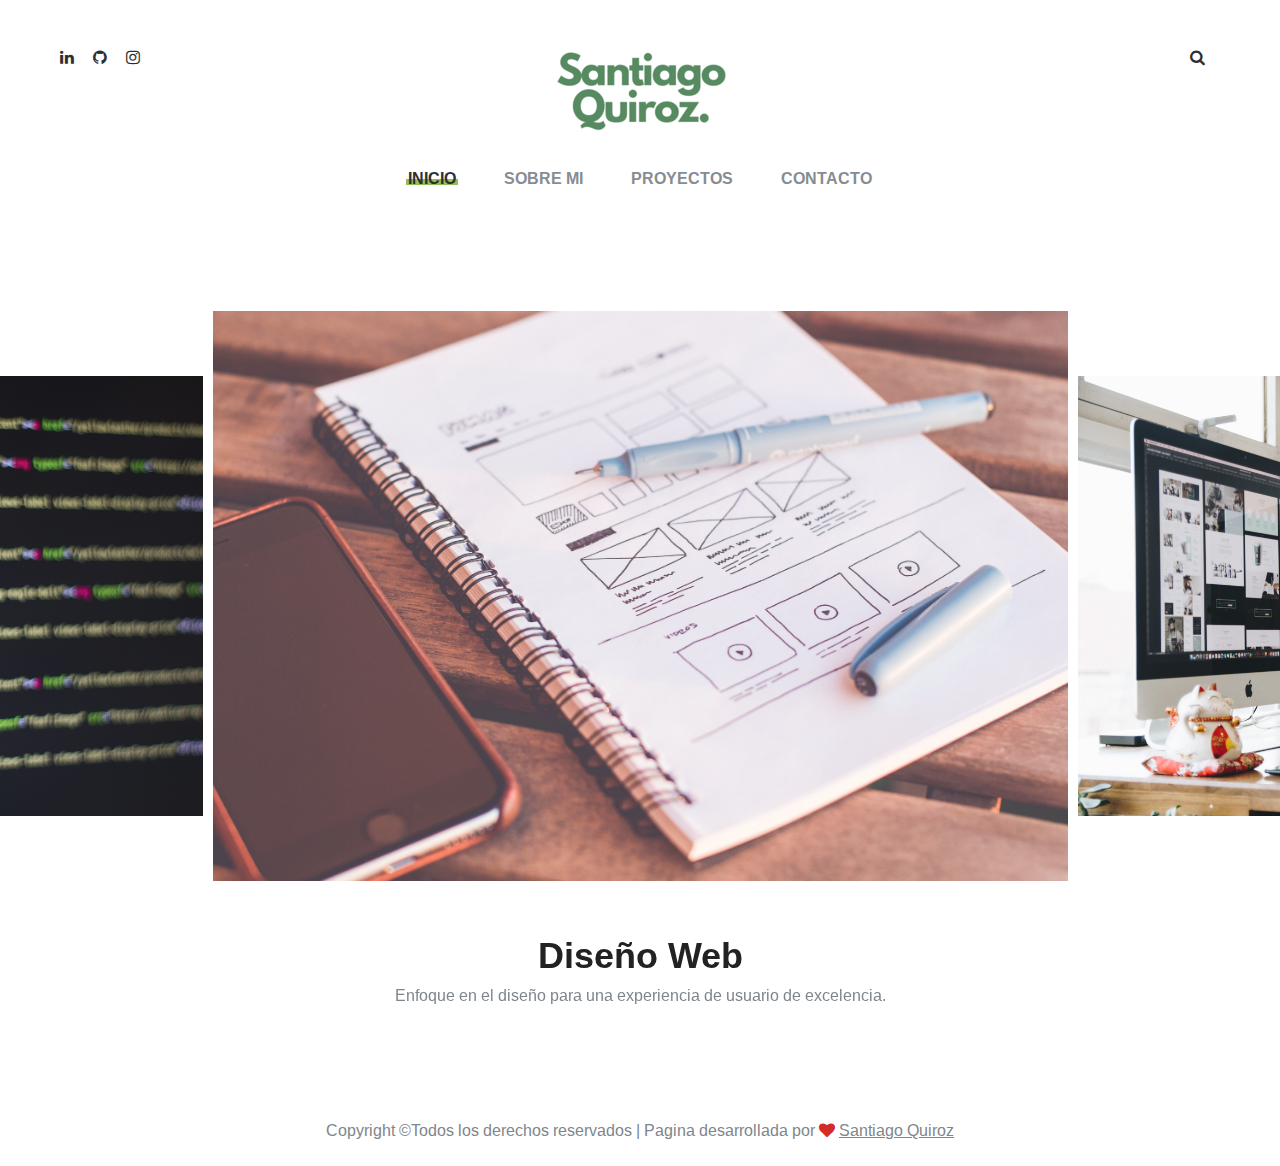
==== commit c10cf301: "Cambios" ====
--- a/index.html
+++ b/index.html
@@ -23,20 +23,20 @@
 		<div class="loader"></div>
 	</div>
 
-	<!-- Header Section -->
+	<!-- Header -->
 	<header class="header">
 		<div class="container-fluid">
 			<div class="row">
 				<div class="col-sm-4 col-md-3 order-2 order-sm-1">
 					<div class="header__social">
 						<a href="https://www.linkedin.com/in/santiago-quiroz-dev"><i class="fa fa-linkedin"></i></a>
-						<a href="https://www.linkedin.com/in/santiago-quiroz-dev"><i class="fa fa-github"></i></a>
-						<a href="https://www.linkedin.com/in/santiago-quiroz-dev"><i class="fa fa-instagram"></i></a>
+						<a href="https://github.com/EmilianoQuiroz"><i class="fa fa-github"></i></a>
+						<a href="https://www.instagram.com/santiago.quiroz98/"><i class="fa fa-instagram"></i></a>
 					</div>
 				</div>
 				<div class="col-sm-4 col-md-6 order-1  order-md-2 text-center">
 					<a href="./index.html" class="site-logo">
-						<img src="img/logo.jpg" alt="">
+						<img src="img/logo.png" alt="">
 					</a>
 				</div>
 				<div class="col-sm-4 col-md-3 order-3 order-sm-3">
@@ -50,8 +50,8 @@
 			<nav class="main__menu">
 				<ul class="nav__menu">
 					<li><a href="./index.html" class="menu--active">Inicio</a></li>
-					<li><a href="./about.html">Nosotros</a></li>
-					<li><a href="./gallery.html">Galeria</a></li>
+					<li><a href="./about.html">Sobre mi</a></li>
+					<!--<li><a href="./gallery.html">Galeria</a></li>-->
 					<li><a href="./blog.html">Proyectos</a>
 						<ul class="sub__menu">
 							<li><a href="./blog-single.html">My Blog</a></li>
@@ -105,32 +105,32 @@
 		</div>
 		<div class="hero-text-slider">
 			<div class="text-item">
-				<h2>Modelo HK-123</h2>
-				<p>El drone ideal para fotografos</p>
+				<h2>Diseño Web</h2>
+				<p>Enfoque en el diseño para una experiencia de usuario de excelencia.</p>
 			</div>
 			<div class="text-item">
-				<h2>Modelo SWJ-k344</h2>
-				<p>Ideal para reconocimiento de areas extensas</p>
+				<h2>Servicios</h2>
+				<p>Mantenimiento, mejora y seguridad para sitios ya creados.</p>
 			</div>
 			<div class="text-item">
-				<h2>Modelo GB-355</h2>
-				<p>El mas utilizado en la industria agraria</p>
+				<h2>Borradores y especificaciones</h2>
+				<p>Mokups, borradores, especificaciones y todo lo que necesitas antes de empezar a trabajar en tu proyecto.</p>
 			</div>
 			<div class="text-item">
-				<h2>Modelo HHJY-876</h2>
-				<p>Compacto y confiable</p>
+				<h2>Código de alto valor</h2>
+				<p>Eficiencia en cuanto al funcioncionamiento combinado con las mejores preacticas.</p>
 			</div>
 			<div class="text-item">
-				<h2>Cam Mod KL-556</h2>
-				<p>Ideal relacion precio / calidad</p>
+				<h2>Android Nativo </h2>
+				<p>Desarrollo de aplicaciones móbiles con Kotlin en Android Studio.</p>
 			</div>
 			<div class="text-item">
-				<h2>Black Mamba</h2>
-				<p>Modelo famoso por su sigili y durabilidad</p>
+				<h2>Factor profecional</h2>
+				<p>Seguridad, responsabilidad y compromiso en todos mis proyectos.</p>
 			</div>
 			<div class="text-item">
-				<h2>Modelo AGR-122</h2>
-				<p>Recorre grandes distancias</p>
+				<h2>Factor humano</h2>
+				<p>Habilidades blandas altamente desarrolladas y perfecta adaptabilidad al trabajo en equipo.</p>
 			</div>
 		</div>
 	</section>
--- a/css/fresco.css
+++ b/css/fresco.css
@@ -16,7 +16,7 @@
   left: 0;
   font: 13px/20px "Lucida Sans", "Lucida Sans Unicode", "Lucida Grande", Verdana,
     Arial, sans-serif;
-  /* Chrome hack, this fixes a visual glitch when quickly toggling a video */
+  
   transform: translateZ(0px);
 }
 
@@ -54,17 +54,13 @@
   filter: alpha(opacity=100);
 }
 
-/* mobile touch has position:absolute to allow zooming */
+/* mobile touch  */
 .fr-window.fr-mobile-touch,
 .fr-overlay.fr-mobile-touch {
   position: absolute;
   overflow: visible;
 }
 
-/* some properties on the window are used to toggle things
- * like margin and the fullclick mode,
- * we reset those properties after measuring them
- */
 .fr-measured {
   margin: 0 !important;
   min-width: 0 !important;
@@ -114,7 +110,6 @@
 
 /*
    padding:
-   youtube & vimeo always have buttons on the outside
    side button = 72 = 54 + (2 * 9 margin)
    close button = 48
 */
@@ -200,8 +195,6 @@
   position: absolute;
   top: 50%;
   left: 50%;
-  /* IE11 has a 1px blur bug on the edges of the caption (ui:inside)
-     during animation with overflow:hidden */
   overflow: visible;
 }
 
@@ -685,7 +678,7 @@
   position: relative;
   float: left;
 }
-/* this element is there as an alternative to putting the loading image on the background */
+/* Alternativa a la imagen de carga de fondo */
 .fr-thumbnail-loading-icon {
   display: none;
 }
--- a/css/style.css
+++ b/css/style.css
@@ -1,14 +1,10 @@
 /* =================================
 ------------------------------------
-  Boto | Photography HTML Template
+  Portafolio Santiago Quiroz
   Version: 1.0
-  Copyright By: ColorLib
+  Copyright By: Santiago Quiroz
  ------------------------------------
  ====================================*/
-
-/*----------------------------------------*/
-/* Template default CSS
-/*----------------------------------------*/
 
 @import url("https://fonts.googleapis.com/css2?family=Arimo:ital,wght@0,400;0,700;1,400;1,700&display=swap");
 
@@ -92,7 +88,7 @@
 	}
 }
 
-/* Preloder */
+/* Precarga */
 
 #preloder {
 	position: fixed;
@@ -205,7 +201,7 @@
 }
 
 /*---------------------
-  Commom elements
+  Elementos
 -----------------------*/
 
 .site-btn {
@@ -323,7 +319,7 @@
 }
 
 /*---------------------
-   Header section
+   Header
  -----------------------*/
 
 .header {
@@ -621,7 +617,7 @@
 }
 
 /*---------------------
-   Footer section
+   Footer
  -----------------------*/
 
 .footer__copyright__text {
@@ -647,7 +643,7 @@
 }
 
 /*------------------
-   About page
+   About me
  ------------------*/
 
 .about__page {
@@ -752,7 +748,7 @@
 }
 
 /*-------------------
-   Gallery Page
+   Galleria
  -------------------*/
 
 .gallery__page {
@@ -800,7 +796,7 @@
 }
 
 /*----------------
-   Blog Page
+   Proyectos
  ----------------*/
 
 .blog__page {
@@ -872,7 +868,7 @@
 }
 
 /*-------------------
-   Blog Single Page
+   Mi Blog
  --------------------*/
 
 .blog__slider {
@@ -1123,7 +1119,7 @@
 }
 
 /*----------------
-   Contact Page
+   Contacto
  ----------------*/
 
 .contact__warp {
